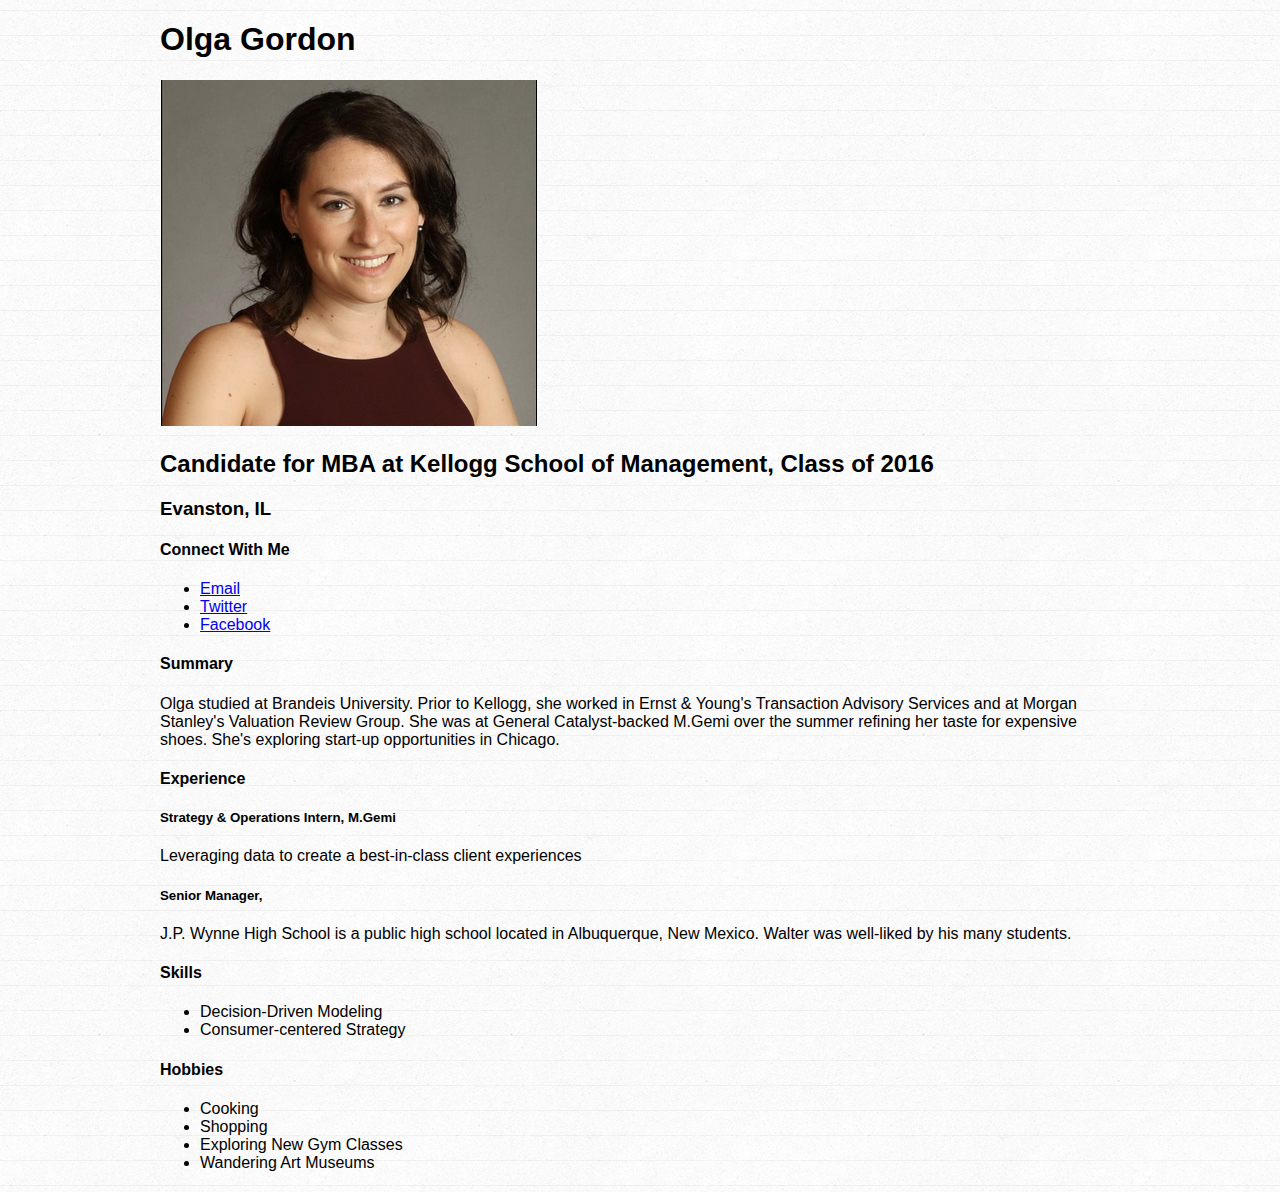
==== index.html @ 39ad85bf "first commit" ====
<!DOCTYPE html>
<html>
<head>
  <title>Olga Gordon, Kellogg MBA</title>
  <meta charset="UTF-8">
  <link rel="stylesheet" type="text/css" href="style.css">
  <script src="http://ajax.googleapis.com/ajax/libs/jquery/2.1.4/jquery.min.js"></script>
</head>
<body>
  <div id="wrapper">
    <h1>Olga Gordon</h1>
    <p>
      <img src="RedDress.png">
    </p>
    <h2>Candidate for MBA at Kellogg School of Management, Class of 2016</h2>
    <h3>Evanston, IL</h3>
    <div>
      <h4>Connect With Me</h4>
      <ul>
        <li><a href="mailto:ogordon2016@kellogg.northwestern.edu">Email</a></li>
        <li><a href="http://twitter.com/walterwhite">Twitter</a></li>
        <li><a href="http://facebook.com/olgashapiro">Facebook</a></li>
      </ul>
    </div>
    <div>
      <h4>Summary</h4>
      <p>
        Olga studied at Brandeis University. Prior to Kellogg, she worked in Ernst & Young's Transaction Advisory Services and at Morgan Stanley's Valuation Review Group. She was at General Catalyst-backed M.Gemi over the summer refining her taste for expensive shoes. She's exploring start-up opportunities in Chicago. 
      </p>
    </div>
    <div>
      <h4>Experience</h4>
      <div>
        <h5>Strategy & Operations Intern, M.Gemi</h5>
        <p>Leveraging data to create a best-in-class client experiences  </p>
      </div>
      <div>
        <h5>Senior Manager, </h5>
        <p>J.P. Wynne High School is a public high school located in Albuquerque, New Mexico. Walter was well-liked by his many students.</p>
      </div>
    </div>
    <div>
      <h4>Skills</h4>
      <ul>
        <li>Decision-Driven Modeling</li>
        <li>Consumer-centered Strategy</li>
      </ul>
    </div>
    <div>
      <h4>Hobbies</h4>
      <ul>
        <li>Cooking</li> <li>Shopping</li> <li>Exploring New Gym Classes</li><li>Wandering Art Museums</li>
      </ul>
    </div>
  </div>
</body>
</html>
---- style.css ----
body {
  font-family: 'helvetica neue', arial, sans-serif;
  font-weight: 300;
  background: url(linedpaper.png) repeat;
}
#wrapper {
  width: 960px;
  margin: 20px auto;
}
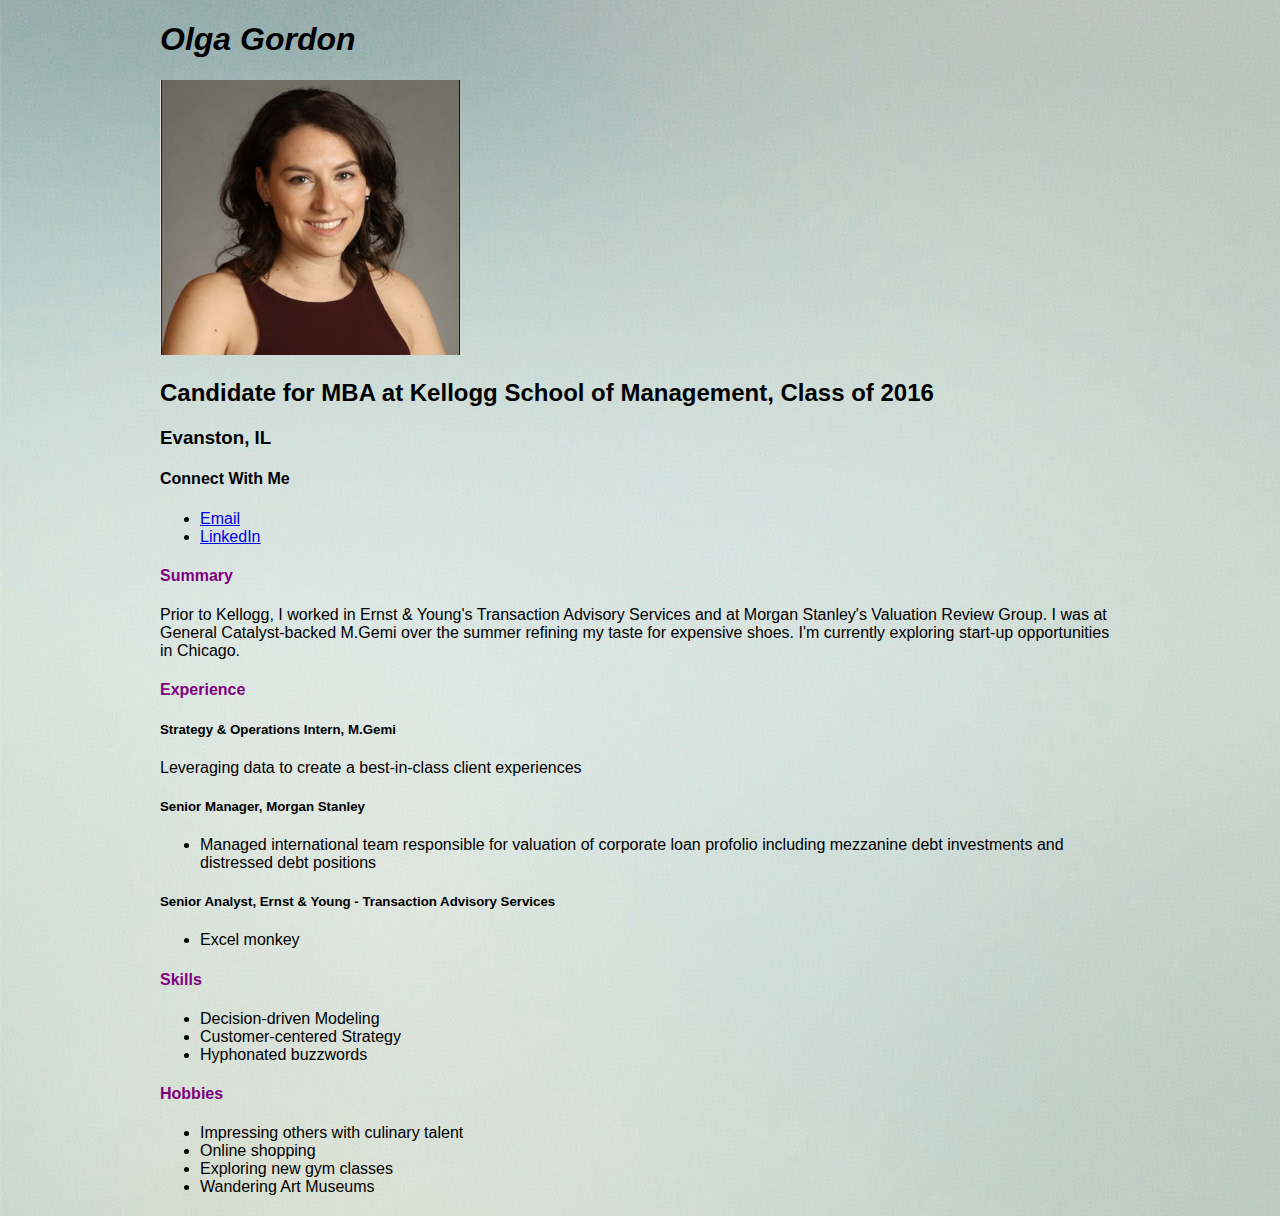
==== commit 12388b29: "made it look pretty" ====
--- a/index.html
+++ b/index.html
@@ -8,7 +8,7 @@
 </head>
 <body>
   <div id="wrapper">
-    <h1>Olga Gordon</h1>
+    <h1 class="heading">Olga Gordon</h1>
     <p>
       <img src="RedDress.png">
     </p>
@@ -18,38 +18,47 @@
       <h4>Connect With Me</h4>
       <ul>
         <li><a href="mailto:ogordon2016@kellogg.northwestern.edu">Email</a></li>
-        <li><a href="http://twitter.com/walterwhite">Twitter</a></li>
-        <li><a href="http://facebook.com/olgashapiro">Facebook</a></li>
+        <li><a href="http://www.linkedin.com/in/olgagordon">LinkedIn</a></li>
       </ul>
     </div>
     <div>
-      <h4>Summary</h4>
+      <h4 id="summary">Summary</h4>
       <p>
-        Olga studied at Brandeis University. Prior to Kellogg, she worked in Ernst & Young's Transaction Advisory Services and at Morgan Stanley's Valuation Review Group. She was at General Catalyst-backed M.Gemi over the summer refining her taste for expensive shoes. She's exploring start-up opportunities in Chicago. 
+        Prior to Kellogg, I worked in Ernst & Young's Transaction Advisory Services and at Morgan Stanley's Valuation Review Group. I was at General Catalyst-backed M.Gemi over the summer refining my taste for expensive shoes. I'm currently exploring start-up opportunities in Chicago. 
       </p>
     </div>
     <div>
-      <h4>Experience</h4>
+      <h4 class ="interests">Experience</h4>
       <div>
         <h5>Strategy & Operations Intern, M.Gemi</h5>
         <p>Leveraging data to create a best-in-class client experiences  </p>
       </div>
       <div>
-        <h5>Senior Manager, </h5>
-        <p>J.P. Wynne High School is a public high school located in Albuquerque, New Mexico. Walter was well-liked by his many students.</p>
+        <h5>Senior Manager, Morgan Stanley</h5>
+        <p> <ul> 
+        <li> Managed international team responsible for valuation of corporate loan profolio including mezzanine debt investments and distressed debt positions </li> 
+        </ul>
+        </p>
+        <h5> Senior Analyst, Ernst & Young - Transaction Advisory Services </h5>
+        <p> 
+        <ul> 
+        <li> Excel monkey </li>
+        </ul>
+        </p>
       </div>
     </div>
     <div>
-      <h4>Skills</h4>
+      <h4 class ="interests">Skills</h4>
       <ul>
-        <li>Decision-Driven Modeling</li>
-        <li>Consumer-centered Strategy</li>
+        <li>Decision-driven Modeling</li>
+        <li>Customer-centered Strategy</li>
+        <li>Hyphonated buzzwords </li>
       </ul>
     </div>
     <div>
-      <h4>Hobbies</h4>
+      <h4 class = "interests">Hobbies</h4>
       <ul>
-        <li>Cooking</li> <li>Shopping</li> <li>Exploring New Gym Classes</li><li>Wandering Art Museums</li>
+        <li>Impressing others with culinary talent</li> <li>Online shopping</li> <li>Exploring new gym classes</li><li>Wandering Art Museums</li>
       </ul>
     </div>
   </div>
--- a/style.css
+++ b/style.css
@@ -1,9 +1,37 @@
 body {
-  font-family: 'helvetica neue', arial, sans-serif;
+  font-family: 'Calibri', arial, sans-serif;
   font-weight: 300;
-  background: url(linedpaper.png) repeat;
+  background: url(screen2.jpg) repeat;
+  cursor:crosshair;
 }
+
+img{
+	width: 300px;
+}
+
 #wrapper {
   width: 960px;
   margin: 20px auto;
+  color:black;
+  font-size: 48;
 }
+
+/*inserting a comment */
+
+h1, h3 {
+	color: #purple;
+}
+
+#summary{
+	color: purple;
+}
+
+.interests{
+	color:purple;
+}
+
+.heading{
+	font-style: italic;
+	font-weight: ;
+}
+
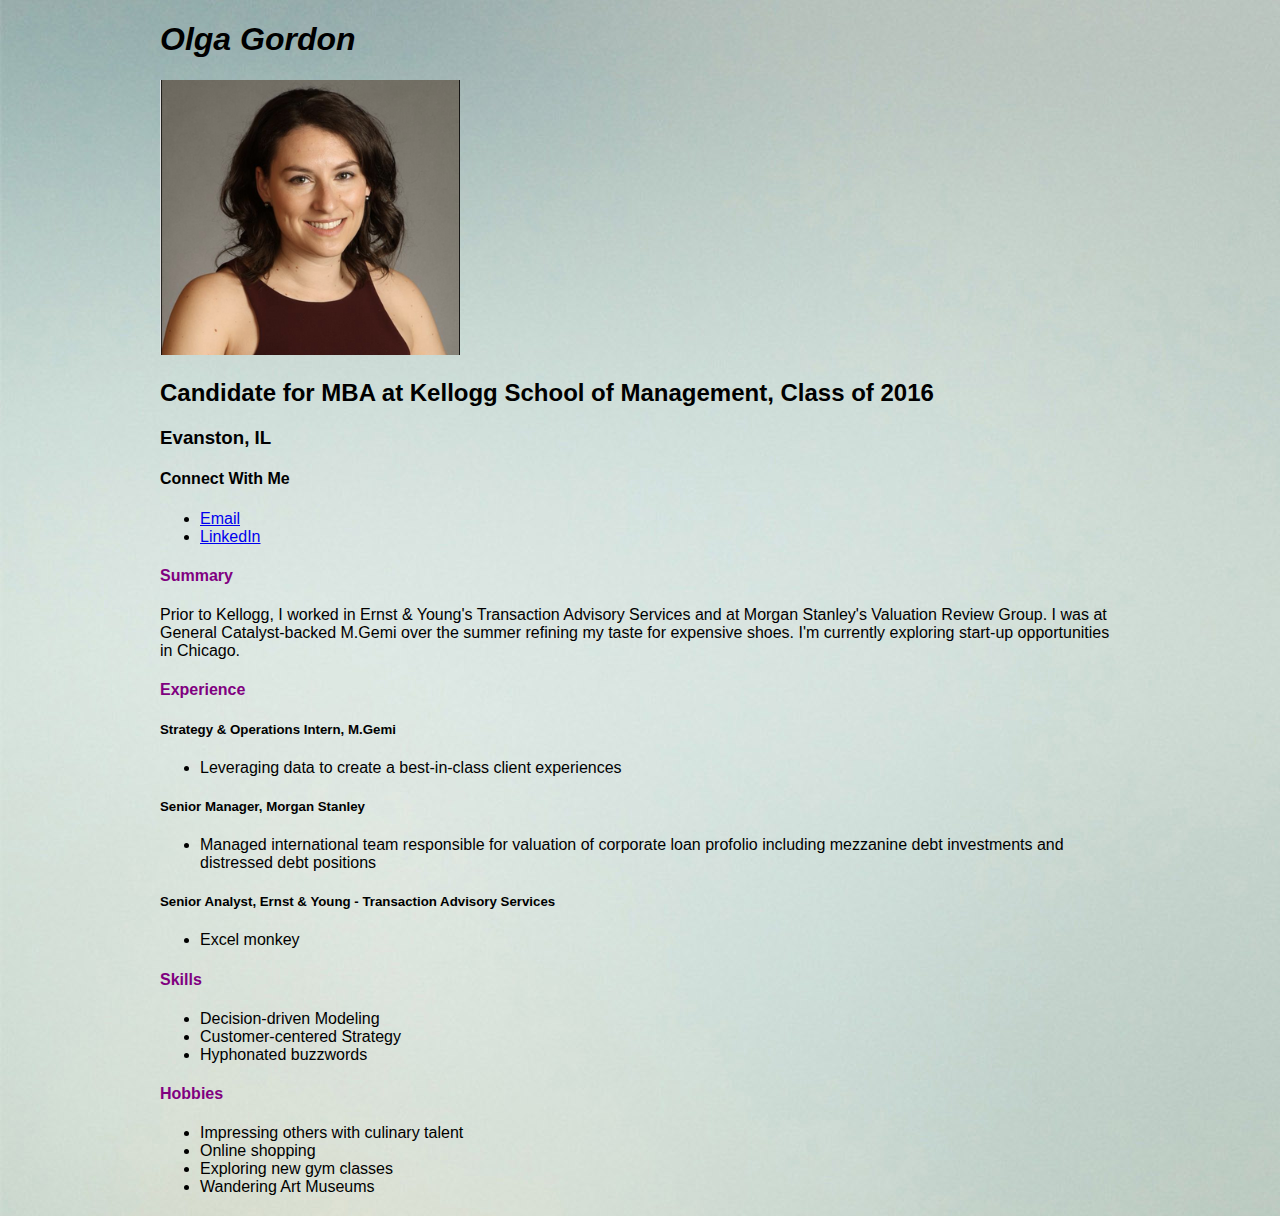
==== commit 9cb8c1b3: "updated prettiness" ====
--- a/index.html
+++ b/index.html
@@ -31,11 +31,16 @@
       <h4 class ="interests">Experience</h4>
       <div>
         <h5>Strategy & Operations Intern, M.Gemi</h5>
-        <p>Leveraging data to create a best-in-class client experiences  </p>
+        <p>
+        <ul> 
+        <li> Leveraging data to create a best-in-class client experiences </li>
+        </ul>
+         </p>
       </div>
       <div>
         <h5>Senior Manager, Morgan Stanley</h5>
-        <p> <ul> 
+        <p> 
+        <ul> 
         <li> Managed international team responsible for valuation of corporate loan profolio including mezzanine debt investments and distressed debt positions </li> 
         </ul>
         </p>
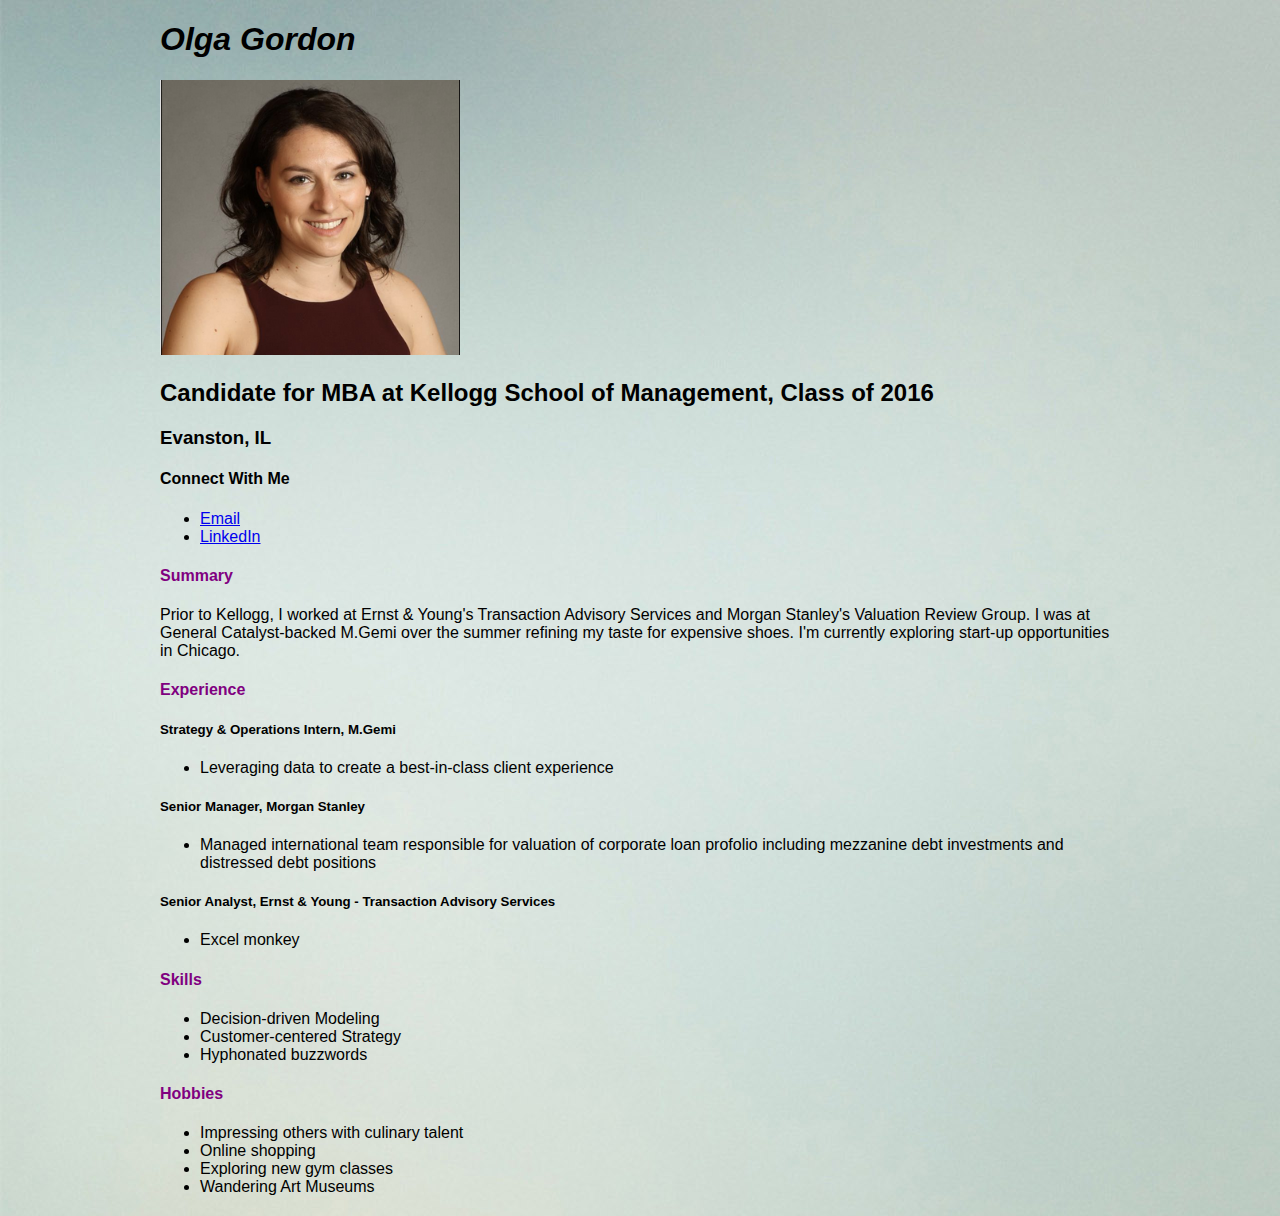
==== commit 89c05270: "prettttty" ====
--- a/index.html
+++ b/index.html
@@ -24,7 +24,7 @@
     <div>
       <h4 id="summary">Summary</h4>
       <p>
-        Prior to Kellogg, I worked in Ernst & Young's Transaction Advisory Services and at Morgan Stanley's Valuation Review Group. I was at General Catalyst-backed M.Gemi over the summer refining my taste for expensive shoes. I'm currently exploring start-up opportunities in Chicago. 
+        Prior to Kellogg, I worked at Ernst & Young's Transaction Advisory Services and Morgan Stanley's Valuation Review Group. I was at General Catalyst-backed M.Gemi over the summer refining my taste for expensive shoes. I'm currently exploring start-up opportunities in Chicago. 
       </p>
     </div>
     <div>
@@ -33,7 +33,7 @@
         <h5>Strategy & Operations Intern, M.Gemi</h5>
         <p>
         <ul> 
-        <li> Leveraging data to create a best-in-class client experiences </li>
+        <li> Leveraging data to create a best-in-class client experience </li>
         </ul>
          </p>
       </div>
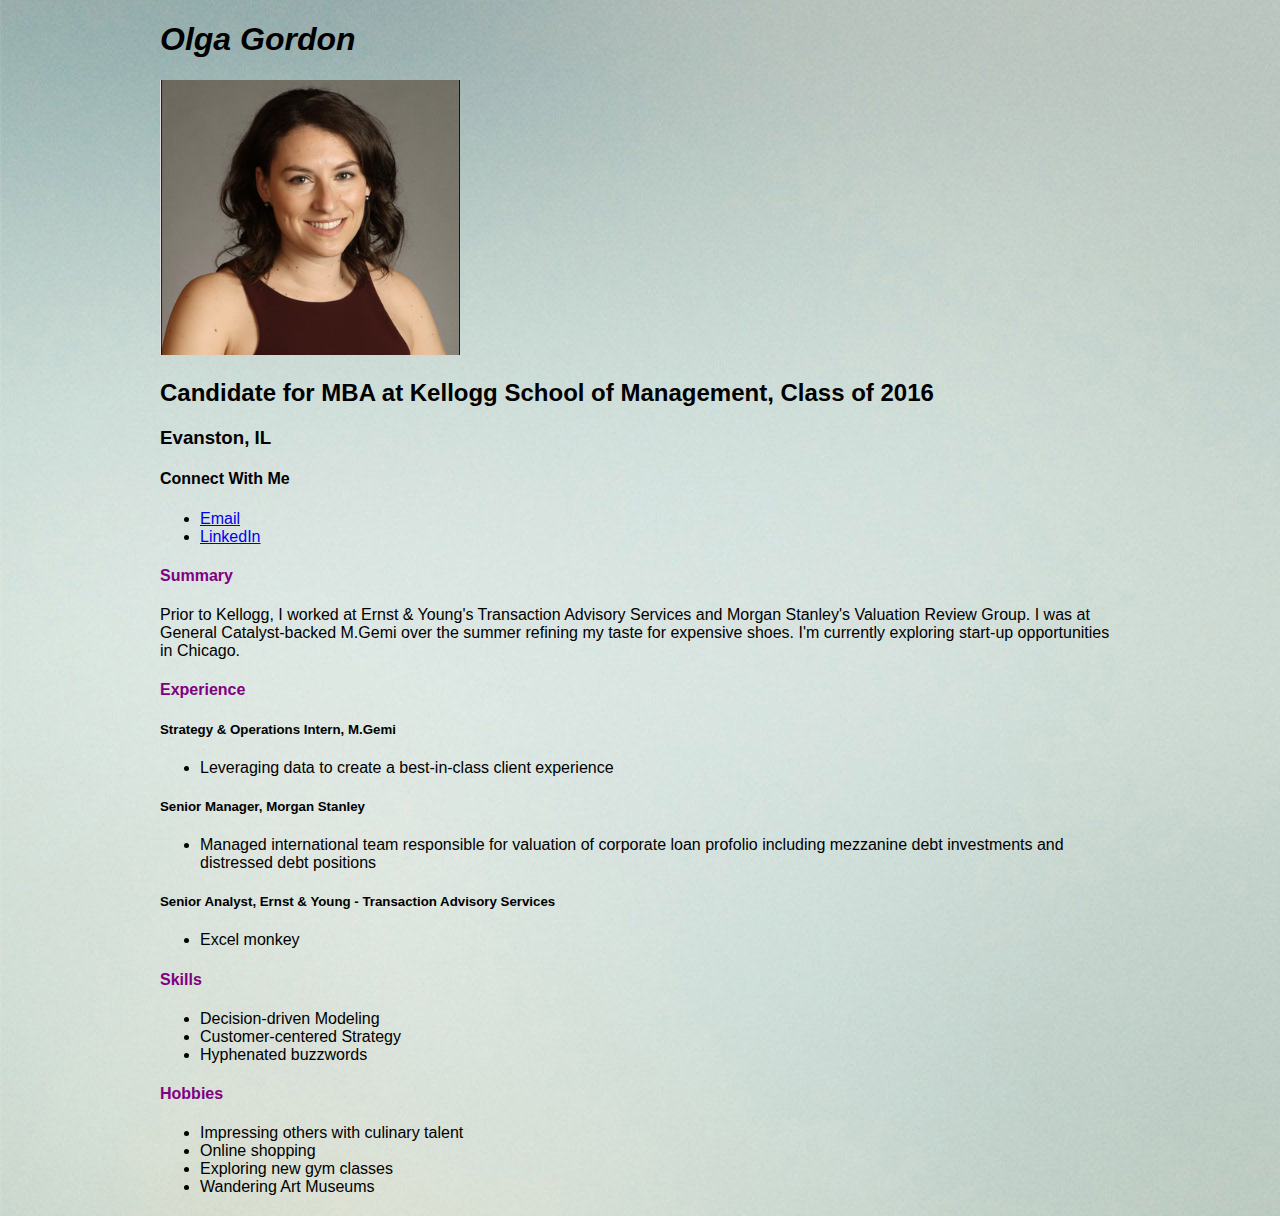
==== commit abc57436: "correct spelling" ====
--- a/index.html
+++ b/index.html
@@ -57,7 +57,7 @@
       <ul>
         <li>Decision-driven Modeling</li>
         <li>Customer-centered Strategy</li>
-        <li>Hyphonated buzzwords </li>
+        <li>Hyphenated buzzwords </li>
       </ul>
     </div>
     <div>
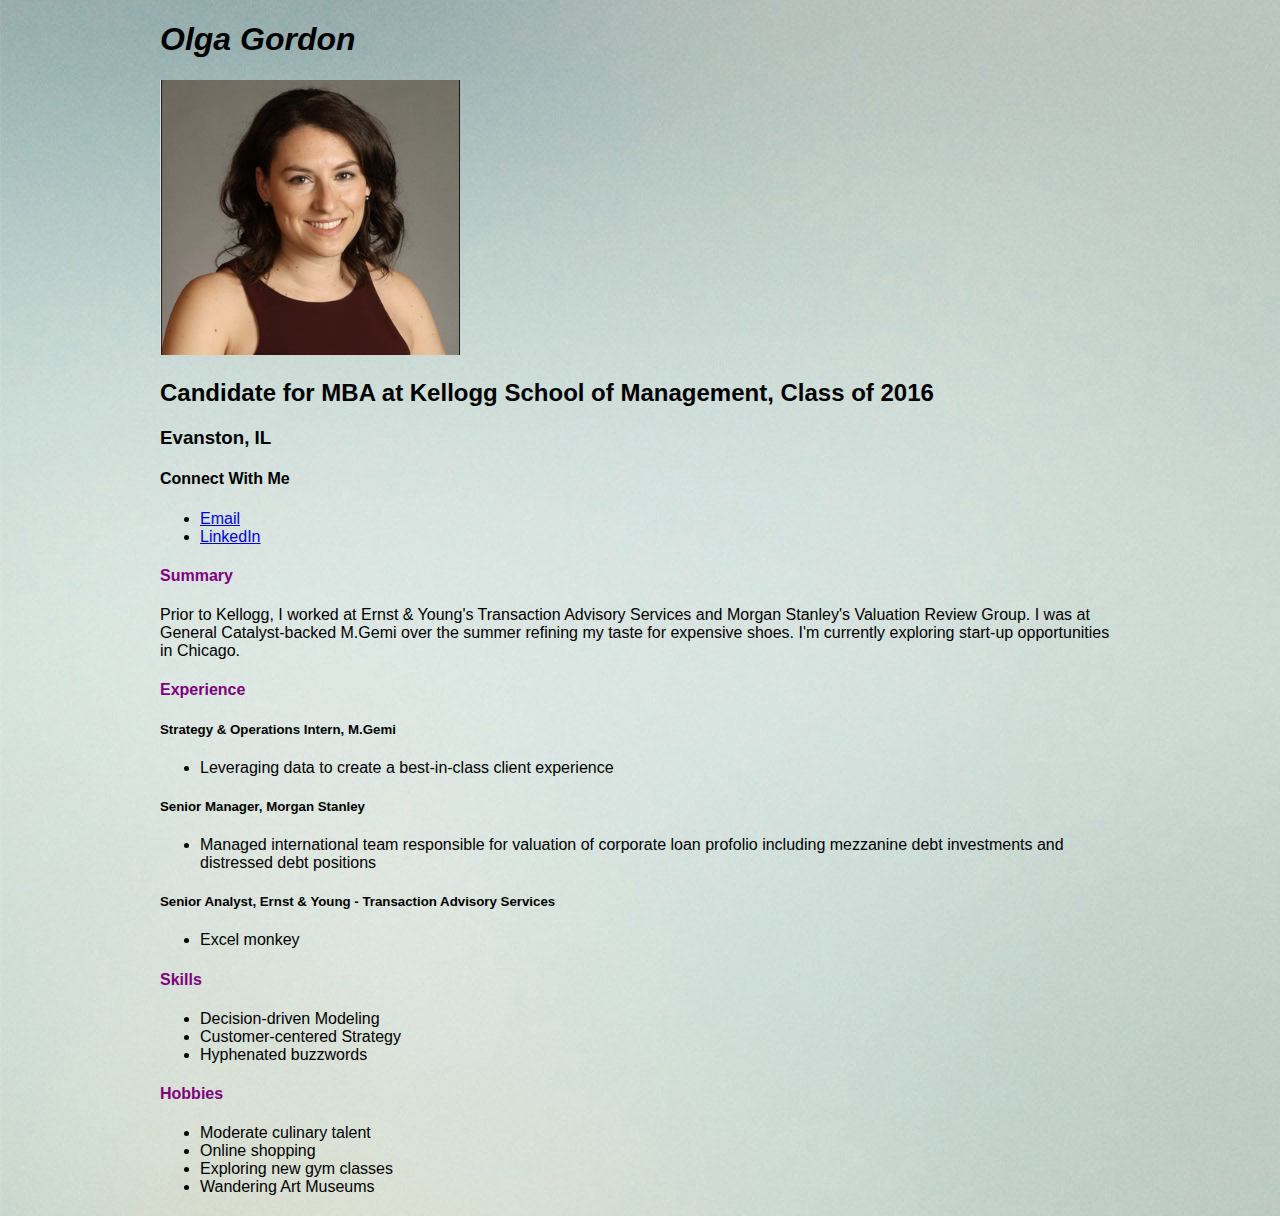
==== commit 5d1eb71d: "title change" ====
--- a/index.html
+++ b/index.html
@@ -1,7 +1,7 @@
 <!DOCTYPE html>
 <html>
 <head>
-  <title>Olga Gordon, Kellogg MBA</title>
+  <title>About Me: Olga Gordon</title>
   <meta charset="UTF-8">
   <link rel="stylesheet" type="text/css" href="style.css">
   <script src="http://ajax.googleapis.com/ajax/libs/jquery/2.1.4/jquery.min.js"></script>
@@ -63,7 +63,7 @@
     <div>
       <h4 class = "interests">Hobbies</h4>
       <ul>
-        <li>Impressing others with culinary talent</li> <li>Online shopping</li> <li>Exploring new gym classes</li><li>Wandering Art Museums</li>
+        <li>Moderate culinary talent</li> <li>Online shopping</li> <li>Exploring new gym classes</li><li>Wandering Art Museums</li>
       </ul>
     </div>
   </div>
--- a/style.css
+++ b/style.css
@@ -14,6 +14,7 @@
   margin: 20px auto;
   color:black;
   font-size: 48;
+  font-weight: bolder; 
 }
 
 /*inserting a comment */
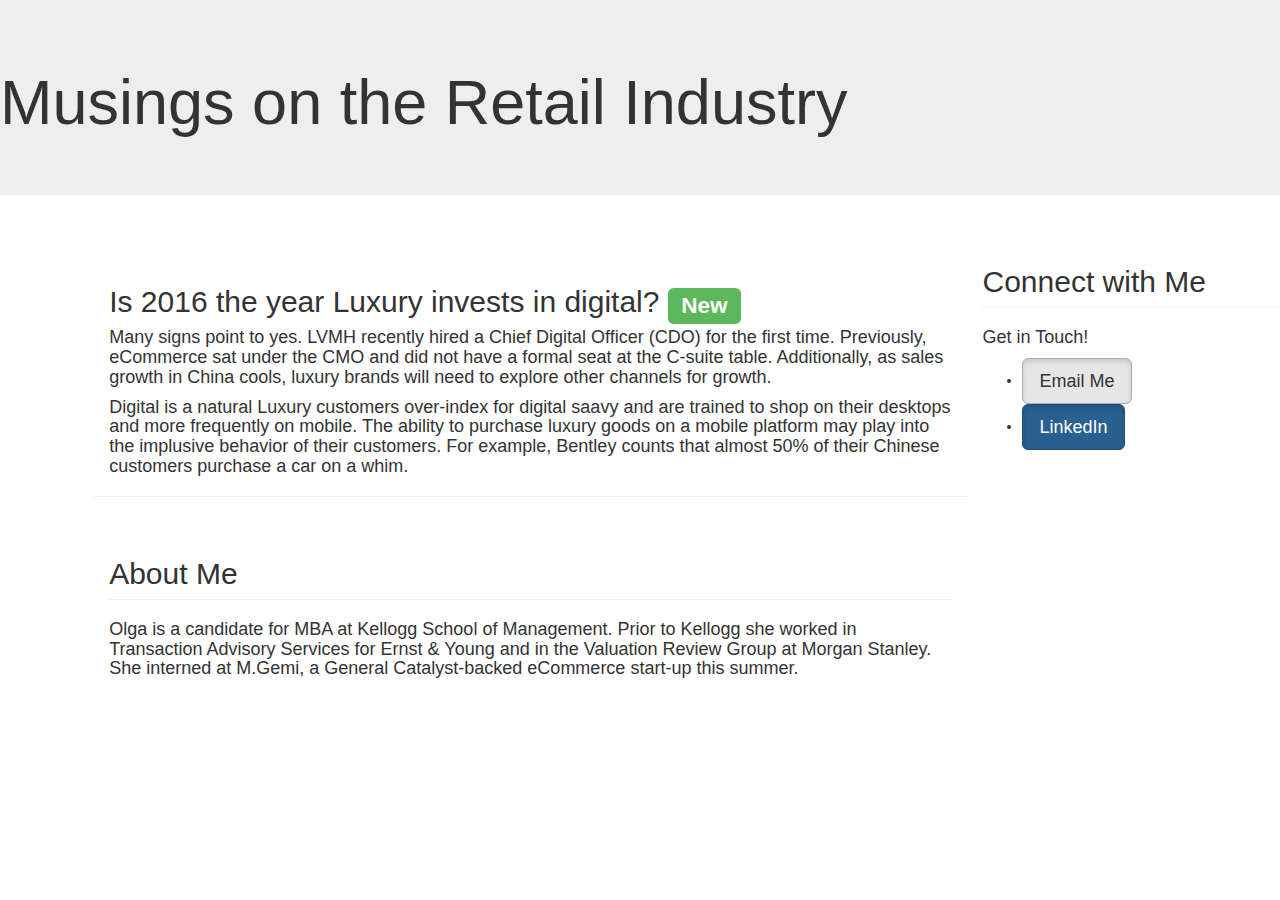
==== commit e38f3b6e: "Homework #2" ====
--- a/index.html
+++ b/index.html
@@ -1,71 +1,54 @@
 <!DOCTYPE html>
+<!-- Olga's Week 2 Homework 
+ 
+Use at least one of Bootstrap's built-in CSS classes to style HTML elements.Examples:
+Make a link look like a button
+Style a table
+Make an image square, rounded, or circle
+
+-->
 <html>
 <head>
-  <title>About Me: Olga Gordon</title>
+  <title>Olga Gordon: Shoe Lover, Strategist, Foodie </title>
   <meta charset="UTF-8">
-  <link rel="stylesheet" type="text/css" href="style.css">
-  <script src="http://ajax.googleapis.com/ajax/libs/jquery/2.1.4/jquery.min.js"></script>
+  <link rel="stylesheet" href="http://maxcdn.bootstrapcdn.com/bootstrap/3.2.0/css/bootstrap.min.css">
+<link rel="stylesheet" href="https://maxcdn.bootstrapcdn.com/bootstrap/3.3.5/css/bootstrap.min.css">
+  <script src="http://ajax.googleapis.com/ajax/libs/jquery/1.11.1/jquery.min.js">
+  </script>
+  <script src="http://maxcdn.bootstrapcdn.com/bootstrap/3.2.0/js/bootstrap.min.js"></script>
 </head>
 <body>
-  <div id="wrapper">
-    <h1 class="heading">Olga Gordon</h1>
-    <p>
-      <img src="RedDress.png">
-    </p>
-    <h2>Candidate for MBA at Kellogg School of Management, Class of 2016</h2>
-    <h3>Evanston, IL</h3>
-    <div>
-      <h4>Connect With Me</h4>
-      <ul>
-        <li><a href="mailto:ogordon2016@kellogg.northwestern.edu">Email</a></li>
-        <li><a href="http://www.linkedin.com/in/olgagordon">LinkedIn</a></li>
-      </ul>
+	<div class="jumbotron">
+		<h1>Musings on the Retail Industry</h1>
+	</div>
+	<div class="row">
+        <div class="page-header col-md-8 col-md-offset-1 col-sm-8 col-sm-offset-1 col-xs-8 col-xs-offset-1 "> 
+          <h2> Is 2016 the year Luxury invests in digital?
+           <span class="label label-success"> New</span></h2>
+
+          <div>
+            <h4> <p> Many signs point to yes. LVMH recently hired a Chief Digital Officer (CDO) for the first time. Previously, eCommerce sat under the CMO and did not have a formal seat at the C-suite table. Additionally, as sales growth in China cools, luxury brands will need to explore other channels for growth. </p> 
+            <p> Digital is a natural Luxury customers over-index for digital saavy and are trained to shop on their desktops and more frequently on mobile. The ability to purchase luxury goods on a mobile platform may play into the implusive behavior of their customers. For example, Bentley counts that almost 50% of their Chinese customers purchase a car on a whim. </p> </h4>
+        </div>
+	</div>	
+        <div class="col-md-3 col-sm-3 col-xs-3">
+          <h2 class="page-header">Connect with Me</h2>
+          <div class="review">
+             <h4>Get in Touch!</h4>
+      			<ul>
+       			 <li><a href="mailto:ogordon2016@kellogg.northwestern.edu" class="btn btn-default btn-lg active" role="button">Email Me</a></li>
+       			 <li><a href="http://www.linkedin.com/in/olgagordon" class="btn btn-primary btn-lg active" role="button">LinkedIn</a> </li>
+     			 </ul>    
+        </div>
+	</div> <div class="col-md-8 col-md-offset-1 col-sm-8 col-sm-offset-1 col-xs-8 col-xs-offset-1 ">
+          <h2 class="page-header">About Me</h2>
+          <div class="review">
+            
+            <h4>Olga is a candidate for MBA at Kellogg School of Management. Prior to Kellogg she worked in Transaction Advisory Services for Ernst & Young and in the Valuation Review Group at Morgan Stanley. She interned at M.Gemi, a General Catalyst-backed eCommerce start-up this summer.</h4>
+        </div>
+	</div>
+    	
     </div>
-    <div>
-      <h4 id="summary">Summary</h4>
-      <p>
-        Prior to Kellogg, I worked at Ernst & Young's Transaction Advisory Services and Morgan Stanley's Valuation Review Group. I was at General Catalyst-backed M.Gemi over the summer refining my taste for expensive shoes. I'm currently exploring start-up opportunities in Chicago. 
-      </p>
     </div>
-    <div>
-      <h4 class ="interests">Experience</h4>
-      <div>
-        <h5>Strategy & Operations Intern, M.Gemi</h5>
-        <p>
-        <ul> 
-        <li> Leveraging data to create a best-in-class client experience </li>
-        </ul>
-         </p>
-      </div>
-      <div>
-        <h5>Senior Manager, Morgan Stanley</h5>
-        <p> 
-        <ul> 
-        <li> Managed international team responsible for valuation of corporate loan profolio including mezzanine debt investments and distressed debt positions </li> 
-        </ul>
-        </p>
-        <h5> Senior Analyst, Ernst & Young - Transaction Advisory Services </h5>
-        <p> 
-        <ul> 
-        <li> Excel monkey </li>
-        </ul>
-        </p>
-      </div>
-    </div>
-    <div>
-      <h4 class ="interests">Skills</h4>
-      <ul>
-        <li>Decision-driven Modeling</li>
-        <li>Customer-centered Strategy</li>
-        <li>Hyphenated buzzwords </li>
-      </ul>
-    </div>
-    <div>
-      <h4 class = "interests">Hobbies</h4>
-      <ul>
-        <li>Moderate culinary talent</li> <li>Online shopping</li> <li>Exploring new gym classes</li><li>Wandering Art Museums</li>
-      </ul>
-    </div>
-  </div>
 </body>
-</html>
+</html>